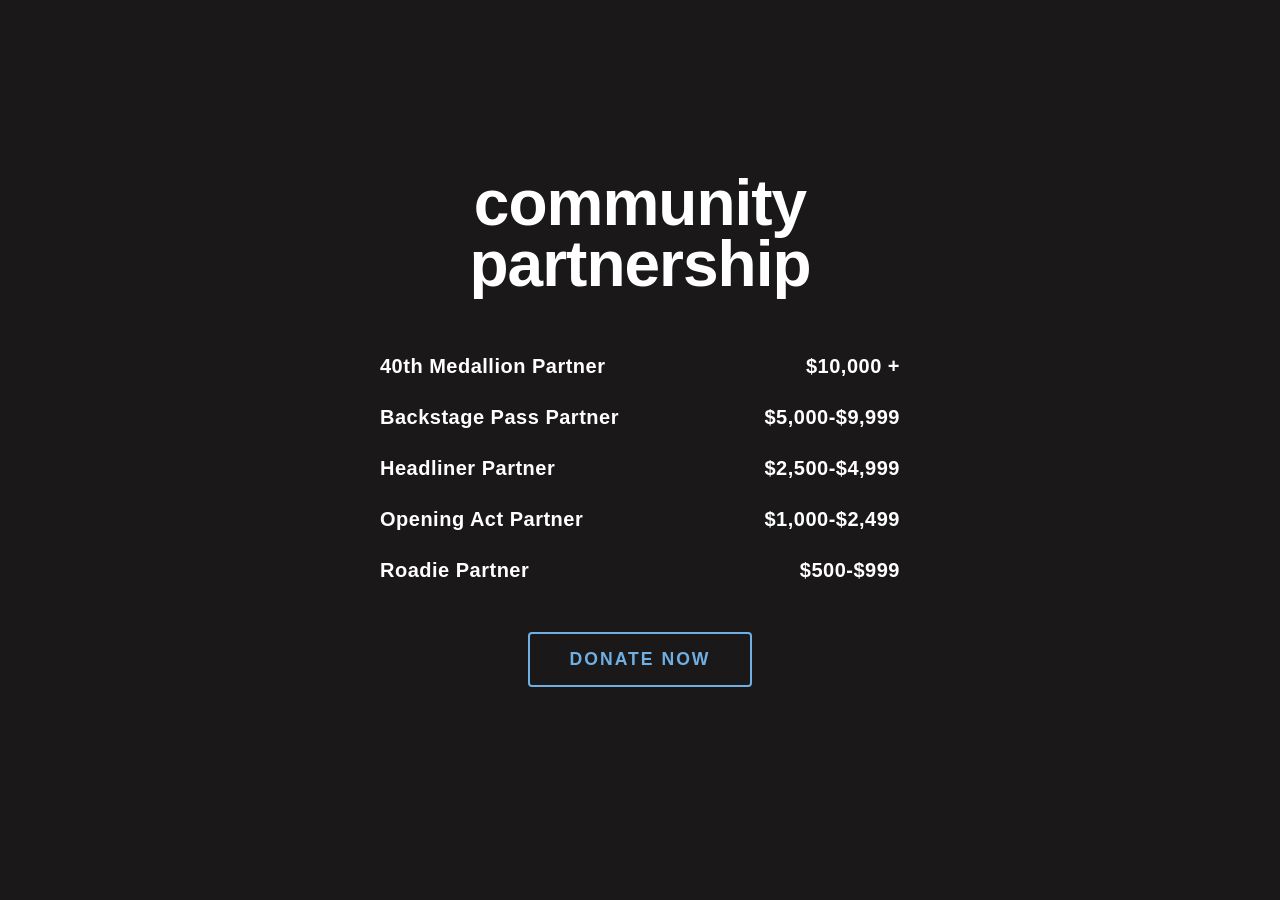
==== community.html @ 7d46725d "Split Css into it's own file. Change verbage around community Partnerships. Add button and page for " ====
<!DOCTYPE html>
<html lang="en">
<head>
    <meta charset="UTF-8">
    <meta name="viewport" content="width=device-width, initial-scale=1.0">
    <title>Community Partnership</title>
    <link rel="stylesheet" href="styles.css">  
    <style>
        * {
            box-sizing: border-box;
            margin: 0;
            padding: 0;
        }

        body {
            background-color: #1a1818; /* Dark, near-black background matching the image */
            color: #ffffff; /* White text */
            font-family: 'Ethnocentric', 'Arial Black', 'Impact', 'Arial', sans-serif; /* Bold, impactful font selection */
            display: flex;
            justify-content: center;
            align-items: center;
            min-height: 100vh;
            padding: 40px 20px;
        }

        .container {
            width: 100%;
            max-width: 650px;
            text-align: center;
        }

        header h1 {
            font-size: 64px;
            line-height: 0.95;
            text-transform: lowercase; /* Matches the lowercase layout of the header image */
            font-weight: 900;
            letter-spacing: -1px;
            margin-bottom: 60px;
        }

        .tiers-container {
            display: flex;
            flex-direction: column;
            gap: 28px;
            max-width: 520px;
            margin: 0 auto 50px auto;
            text-align: left;
        }

        .tier-row {
            display: flex;
            justify-content: space-between;
            align-items: center;
            font-size: 20px;
            font-family: 'Arial', sans-serif; /* Clean sans-serif for the list items */
            font-weight: bold;
            letter-spacing: 0.5px;
        }

        .tier-price {
            text-align: right;
            min-width: 160px;
        }

        .footer-action {
            margin-top: 40px;
            display: flex;
            justify-content: center;
        }
    </style>  
</head>
<body>

    <div class="container">
        <header>
            <h1>Community<br>partnership</h1>
        </header>

        <div class="tiers-container">
            <div class="tier-row">
                <span class="tier-name">40th Medallion Partner</span>
                <span class="tier-price">$10,000 +</span>
            </div>

            <div class="tier-row">
                <span class="tier-name">Backstage Pass Partner</span>
                <span class="tier-price">$5,000-$9,999</span>
            </div>

            <div class="tier-row">
                <span class="tier-name">Headliner Partner</span>
                <span class="tier-price">$2,500-$4,999</span>
            </div>

            <div class="tier-row">
                <span class="tier-name">Opening Act Partner</span>
                <span class="tier-price">$1,000-$2,499</span>
            </div>

            <div class="tier-row">
                <span class="tier-name">Roadie Partner</span>
                <span class="tier-price">$500-$999</span>
            </div>
        </div>
            <div class="cta-container">
                <a href="https://www.popehighschoolfoundation.com/" target="_blank" class="btn-ticket">Donate Now</a>
            </div>
    </div>
</body>
</html>
---- styles.css ----
/* ==========================================================================
    1. GLOBAL STYLES & VARIABLES
    ========================================================================== */
    :root {
    --bg-color: #000000;
    --accent-color: #6fafe4;
    --text-color: #ffffff;
    --text-muted: #aaaaaa;
    --section-padding: 60px 20px;
}

* {
    box-sizing: border-box;
    margin: 0;
    padding: 0;
}

html {
    scroll-behavior: smooth;
    font-family: -apple-system, BlinkMacSystemFont, "Segoe UI", Roboto, Helvetica, Arial, sans-serif;
    background-color: var(--bg-color);
    color: var(--text-color);
}

body {
    min-height: 100vh;
    display: flex;
    flex-direction: column;
}

/* Container to keep content readable on ultra-wide screens */
.container {
    max-width: 800px;
    margin: 0 auto;
    width: 100%;
}

/* ==========================================================================
    2. HERO VIDEO SECTION
    ========================================================================== */
#hero-section {
    width: 100%;
    /*height: 100vh; /* Takes full viewport height */
    height: auto; /* Takes full viewport height */
    display: flex;
    justify-content: center;
    align-items: center;
    background-color: #000;
    overflow: hidden;
    position: relative;
}

/* Wrapper enforces the 1020x1380 aspect ratio while staying responsive */
.video-wrapper {
    width: 100%;
    height: 100%;
    max-width: calc(100vh * (1020 / 1380)); 
    aspect-ratio: 1020 / 1380;
    position: relative;
}

.video-wrapper video {
    width: 100%;
    height: 100%;
    object-fit: cover; /* Ensures video fills container without stretching */
}

.play-overlay {
    position: absolute;
    top: 50%;
    left: 50%;
    transform: translate(-50%, -50%);
    background: rgba(0, 0, 0, 0.6);
    border: 3px solid var(--accent-color);
    width: 90px;
    height: 90px;
    border-radius: 50%;
    cursor: pointer;
    z-index: 10;
    display: flex;
    justify-content: center;
    align-items: center;
    transition: all 0.3s ease;
    box-shadow: 0 0 20px rgba(0, 0, 0, 0.5);
}

.play-icon {
    color: var(--accent-color);
    font-size: 2.5rem;
    margin-left: 8px; /* Slightly offsets the triangle to look truly centered */
    transition: all 0.3s ease;
}

/* Hover states for a sleek interactive feel */
.play-overlay:hover {
    background: var(--accent-color);
    transform: translate(-50%, -50%) scale(1.1);
    box-shadow: 0 0 25px rgba(111, 175, 228, 0.6);
}

.play-overlay:hover .play-icon {
    color: var(--bg-color);
}

/* Utility class to cleanly hide the button via JS once clicked */
.play-overlay.is-hidden {
    opacity: 0;
    pointer-events: none;
    visibility: hidden;
}

/* ==========================================================================
    3. CONTENT SECTIONS (General)
    ========================================================================== */
.content-section {
    padding: var(--section-padding);
    border-bottom: 1px solid #222; /* Subtle divider between sections */
}

h2 {
    font-size: 2rem;
    margin-bottom: 1.5rem;
    text-transform: uppercase;
    letter-spacing: 1px;
}

p {
    color: var(--text-muted);
    line-height: 1.6;
    margin-bottom: 1rem;
}
ul {
    padding-left: 40px;
}
ol {
    padding-left: 40px;
}

/* ==========================================================================
    4. CALL TO ACTION (TICKET BUTTON)
    ========================================================================== */
.cta-container {
    text-align: center;
    margin: 40px 0;
}

.btn-ticket {
    display: inline-block;
    background-color: transparent;
    color: var(--accent-color);
    border: 2px solid var(--accent-color);
    padding: 15px 40px;
    font-size: 1.1rem;
    font-weight: bold;
    text-transform: uppercase;
    text-decoration: none;
    letter-spacing: 2px;
    border-radius: 4px;
    transition: all 0.3s ease;
    cursor: pointer;
}

/* Hover effect: Fills the button with the accent color */
.btn-ticket:hover {
    background-color: var(--accent-color);
    color: var(--bg-color);
    box-shadow: 0 0 15px rgba(111, 175, 228, 0.4);
}

/* ==========================================================================
    5. TOGGLABLE ACCORDION DROPDOWN
    ========================================================================== */
.accordion-item {
    margin-bottom: 15px;
    border: 1px solid #333;
    border-radius: 4px;
    overflow: hidden;
}

/* The clickable rectangle label */
.accordion-label {
    background-color: #111;
    color: var(--text-color);
    padding: 20px;
    font-weight: 600;
    cursor: pointer;
    display: flex;
    justify-content: space-between;
    align-items: center;
    user-select: none;
    transition: background-color 0.2s ease;
}

.accordion-label:hover {
    background-color: #161616;
    color: var(--accent-color);
}

/* Indicator arrow */
.accordion-label::after {
    content: '+';
    font-size: 1.5rem;
    color: var(--accent-color);
    transition: transform 0.3s ease;
}

/* Active/Open states for the label */
.accordion-item.active .accordion-label::after {
    content: '−';
}

.accordion-item.active .accordion-label {
    border-bottom: 1px solid #222;
}

/* The hidden content drawer */
.accordion-content {
    max-height: 0; /* Hidden by default */
    overflow: hidden;
    background-color: #080808;
    transition: max-height 0.3s ease-out; /* Creates the sliding effect */
}

.accordion-body {
    padding: 20px;
    color: var(--text-muted);
    line-height: 1.6;
}

/* ==========================================================================
    6. EMBEDDED FLIPHTML5 BOOK SECTION
    ========================================================================== */
.flipbook-container {
    position: relative;
    width: 100%;
    padding-top: 65%; /* Keeps a standard book/presentation aspect ratio */
    margin-top: 20px;
}

.flipbook-container iframe {
    position: absolute;
    top: 0;
    left: 0;
    width: 100%;
    height: 100%;
    border: none;
}

/* Adjustments for smaller screens to make text and layouts readable */
@media (max-width: 768px) {
    :root {
        --section-padding: 40px 15px;
    }
    h2 { font-size: 1.6rem; }
    .flipbook-container { padding-top: 80%; } /* Slightly taller on mobile */
}
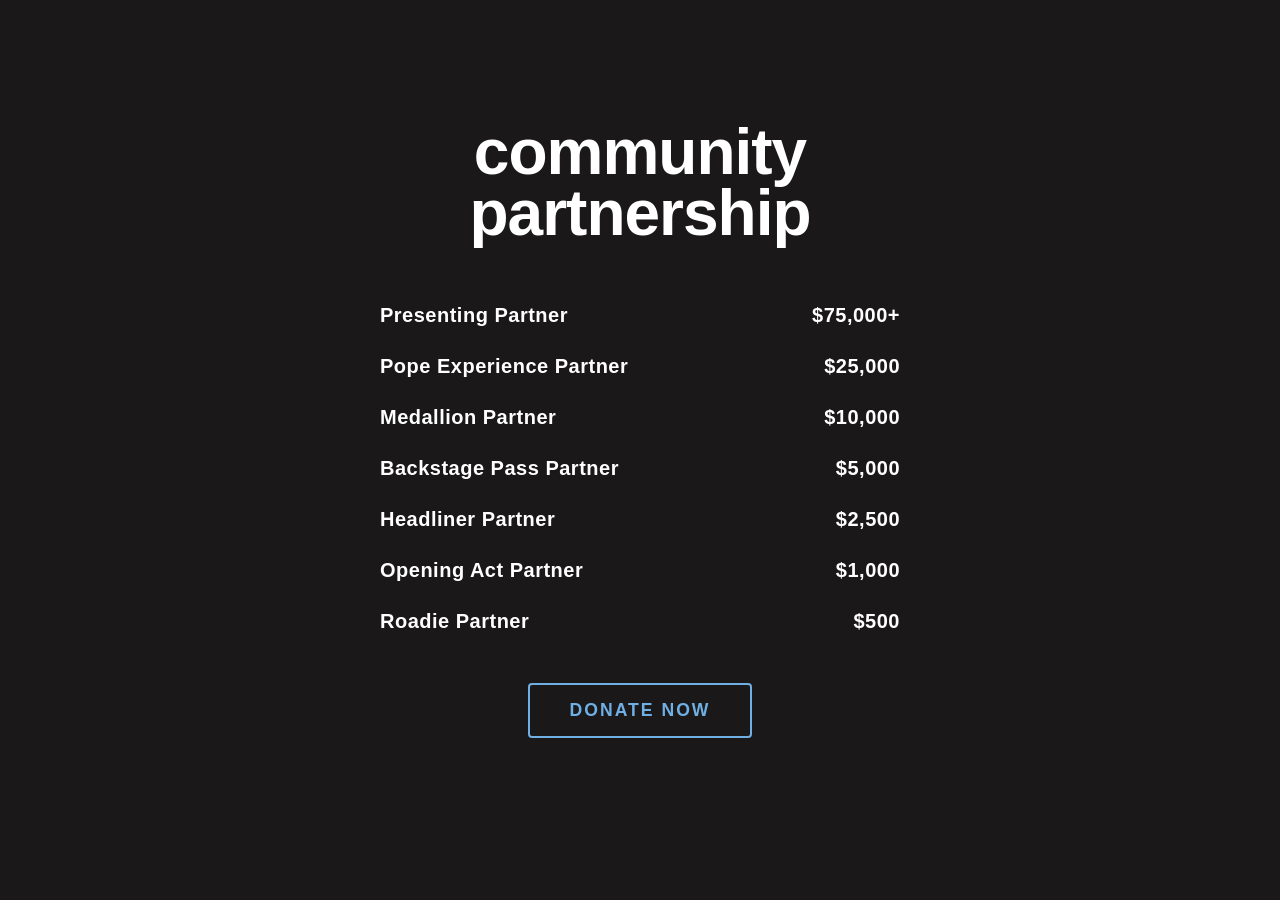
==== commit c4bf6133: "Update partner tiers and pricing in community.html" ====
--- a/community.html
+++ b/community.html
@@ -78,33 +78,40 @@
 
         <div class="tiers-container">
             <div class="tier-row">
-                <span class="tier-name">40th Medallion Partner</span>
-                <span class="tier-price">$10,000 +</span>
+                <span class="tier-name">Presenting Partner</span>
+                <span class="tier-price">$75,000+</span>
+            </div>
+
+            <div class="tier-row">
+                <span class="tier-name">Pope Experience Partner</span>
+                <span class="tier-price">$25,000</span>
+            </div>
+
+            <div class="tier-row">
+                <span class="tier-name">Medallion Partner</span>
+                <span class="tier-price">$10,000</span>
             </div>
 
             <div class="tier-row">
                 <span class="tier-name">Backstage Pass Partner</span>
-                <span class="tier-price">$5,000-$9,999</span>
+                <span class="tier-price">$5,000</span>
             </div>
-
             <div class="tier-row">
                 <span class="tier-name">Headliner Partner</span>
-                <span class="tier-price">$2,500-$4,999</span>
+                <span class="tier-price">$2,500</span>
             </div>
-
             <div class="tier-row">
                 <span class="tier-name">Opening Act Partner</span>
-                <span class="tier-price">$1,000-$2,499</span>
+                <span class="tier-price">$1,000</span>
             </div>
-
             <div class="tier-row">
                 <span class="tier-name">Roadie Partner</span>
-                <span class="tier-price">$500-$999</span>
+                <span class="tier-price">$500</span>
             </div>
         </div>
             <div class="cta-container">
-                <a href="https://www.popehighschoolfoundation.com/" target="_blank" class="btn-ticket">Donate Now</a>
+                <a href="https://www.popehighschoolfoundation.com/popefest-26" target="_blank" class="btn-ticket">Donate Now</a>
             </div>
     </div>
 </body>
-</html>+</html>
--- a/styles.css
+++ b/styles.css
@@ -253,4 +253,50 @@
     }
     h2 { font-size: 1.6rem; }
     .flipbook-container { padding-top: 80%; } /* Slightly taller on mobile */
-}+}
+
+.gallery-container {
+    display: grid;
+    /* Automatically creates columns that are at least 150px wide, up to 1 fraction of space */
+    grid-template-columns: repeat(auto-fill, minmax(200px, 1fr));
+    /* gap: 10px; Space between the images */
+    /* padding: 10px; */
+    width: 100%;
+    box-sizing: border-box;
+  }
+  .gallery-container-sponsor {
+    display: grid;
+    /* Automatically creates columns that are at least 150px wide, up to 1 fraction of space */
+    grid-template-columns: repeat(auto-fill, minmax(100px, 1fr));
+    gap: 10px; /*Space between the images */
+    /* padding: 10px; */
+    width: 100%;
+    box-sizing: border-box;
+  }
+
+  .gallery-item {
+    display: flex;
+    justify-content: center;
+    align-items: center;
+  }
+
+  .gallery-item img {
+    width: 100%;
+    max-width: 200px; /* Limits how big the images can get */
+    height: auto; /* Keeps original aspect ratio (prevents squaring off) */
+    object-fit: contain; /* Ensures the image fits its bounds neatly */
+  }
+  .image-container {
+    display: flex;
+    flex-direction: column; /* Force vertical stacking */
+    align-items: center;    /* Center the images horizontally within the container */
+    width: 100%;
+  }
+  
+  .image-container img {
+    max-width: 650px; /* Cap size at 1000px */
+    width: 100%;       /* Allow image to shrink smoothly on smaller screens */
+    height: auto;      /* Keep image ratio intact */
+    margin: 0 auto;    /* Ensure image centering */
+    display: block;
+  }
